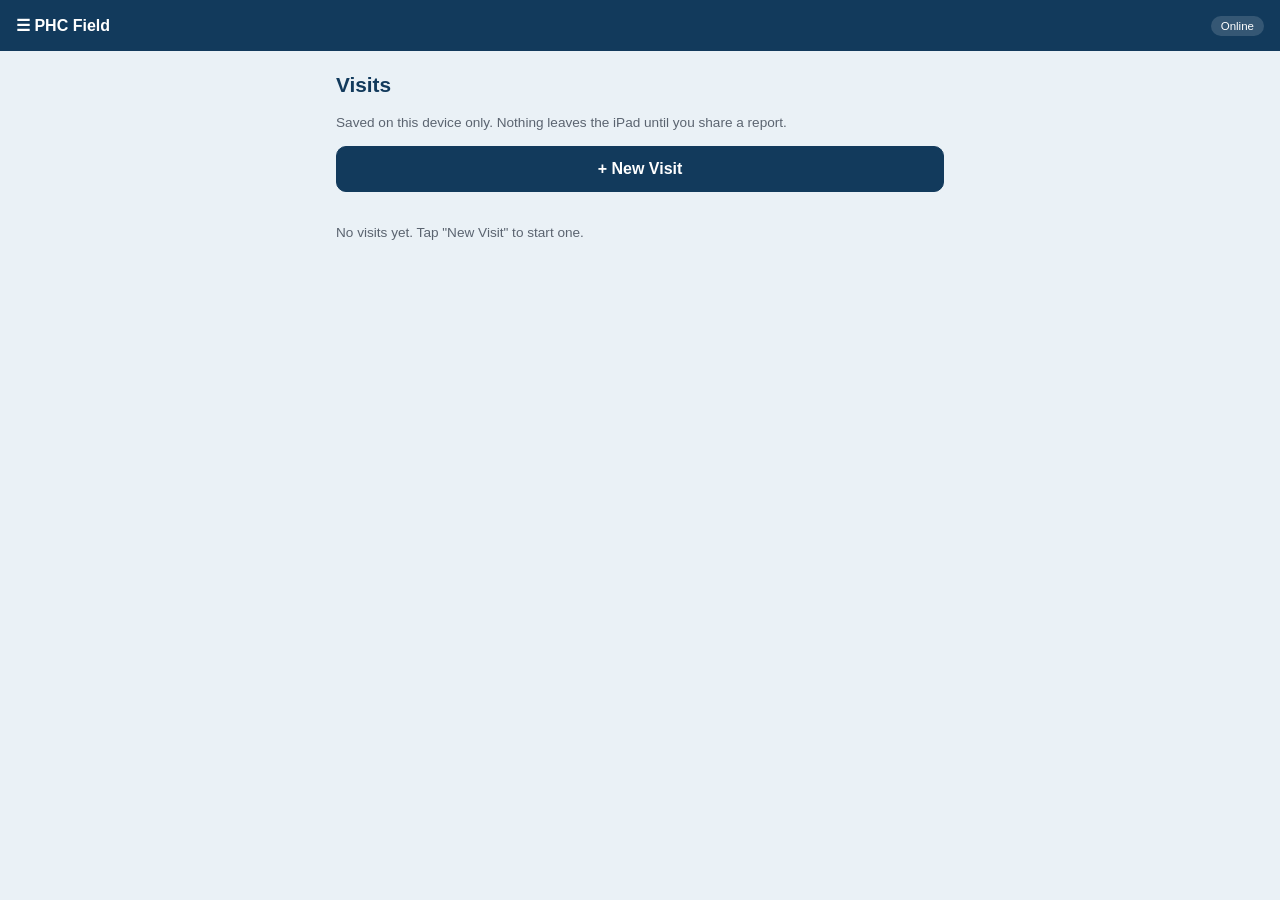
==== ios-app/index.html @ 0468229c "Add files via upload" ====
<!doctype html>
<html lang="en">
<head>
  <meta charset="utf-8" />
  <meta name="viewport" content="width=device-width, initial-scale=1, viewport-fit=cover" />
  <title>RTEC PHC Field Reporting</title>
  <meta name="description" content="Offline visit and finding capture with on-device PDF report generation." />

  <link rel="manifest" href="manifest.json" />
  <meta name="apple-mobile-web-app-capable" content="yes" />
  <meta name="apple-mobile-web-app-status-bar-style" content="black-translucent" />
  <meta name="apple-mobile-web-app-title" content="PHC Field" />
  <link rel="apple-touch-icon" href="icons/apple-touch-icon.png" />
  <meta name="theme-color" content="#123A5C" />

  <link rel="stylesheet" href="styles.css" />
</head>
<body>

  <header class="app-bar">
    <button id="btnHome" class="app-bar__home" aria-label="Home">☰ PHC Field</button>
    <span id="netBadge" class="net-badge">Offline-ready</span>
  </header>

  <main id="app">

    <!-- ============================================================ -->
    <section data-screen="home" class="screen">
      <h1>Visits</h1>
      <p class="hint">Saved on this device only. Nothing leaves the iPad until you share a report.</p>
      <button id="btnNewVisit" class="btn btn--primary btn--full">+ New Visit</button>
      <ul id="visitList" class="visit-list"></ul>
      <p id="visitListEmpty" class="hint" hidden>No visits yet. Tap "New Visit" to start one.</p>
    </section>

    <!-- ============================================================ -->
    <section data-screen="visit-start" class="screen" hidden>
      <h1>Start Visit</h1>
      <form id="formVisitStart" novalidate>
        <label class="field">
          <span>SingleOps Visit ID *</span>
          <input type="text" name="singleOpsVisitId" required autocomplete="off" />
        </label>
        <label class="field">
          <span>Visit Type *</span>
          <select name="visitType" required>
            <option value="" disabled selected>Choose…</option>
            <option value="Targeted Treatment">Targeted Treatment</option>
            <option value="Landscape Inspection">Landscape Inspection</option>
          </select>
        </label>
        <label class="field">
          <span>Client Name *</span>
          <input type="text" name="clientName" required autocomplete="off" />
        </label>
        <label class="field">
          <span>Property Address *</span>
          <textarea name="propertyAddress" rows="2" required></textarea>
        </label>
        <label class="field">
          <span>Technician *</span>
          <input type="text" name="technician" required autocomplete="off" />
        </label>
        <label class="field">
          <span>Visit Date/Time *</span>
          <input type="datetime-local" name="visitDateTime" required />
        </label>
        <p class="form-errors" id="errorsVisitStart" role="alert" hidden></p>
        <div class="btn-row">
          <button type="button" class="btn" data-nav="home">Cancel</button>
          <button type="submit" class="btn btn--primary">Next</button>
        </div>
      </form>
    </section>

    <!-- ============================================================ -->
    <section data-screen="work" class="screen" hidden>
      <h1>Work Performed</h1>
      <form id="formWork" novalidate>
        <fieldset class="field">
          <legend>Services Performed *</legend>
          <div id="servicesChecklist" class="checklist"></div>
        </fieldset>

        <fieldset class="field">
          <legend>Plants / Areas and Conditions *</legend>
          <p class="hint">Add each plant or area with the conditions found there, one at a time.</p>
          <ul id="plantEntriesGallery" class="plant-entries"></ul>
          <button type="button" id="btnAddPlantEntry" class="btn btn--secondary btn--full">+ Add Plant / Area</button>
        </fieldset>

        <label class="field">
          <span>Treatment Details *</span>
          <textarea name="treatmentDetails" rows="4" required
            placeholder="Product, target, method, rate, quantity, conditions"></textarea>
        </label>
        <label class="field">
          <span>Follow-Up Notes</span>
          <textarea name="followUpNotes" rows="3" placeholder="Recommendations and follow-up"></textarea>
        </label>

        <p class="form-errors" id="errorsWork" role="alert" hidden></p>
        <div class="btn-row">
          <button type="button" class="btn" data-nav="visit-start">Back</button>
          <button type="submit" class="btn btn--primary">Next</button>
        </div>
      </form>
    </section>

    <!-- ============================================================ -->
    <section data-screen="plant-entry" class="screen" hidden>
      <h1 id="plantEntryScreenTitle">Add Plant / Area</h1>
      <form id="formPlantEntry" novalidate>
        <label class="field">
          <span>Plant / Area *</span>
          <input type="text" name="plantArea" required autocomplete="off" placeholder="e.g. Dogwoods, front bed" />
        </label>
        <fieldset class="field">
          <legend>Ornamental Pests / Conditions</legend>
          <div id="entryPestsChecklist" class="checklist"></div>
        </fieldset>
        <label class="field">
          <span>Other <small>(if "Other" selected above)</small></span>
          <input type="text" name="otherSpecify" autocomplete="off" />
        </label>

        <p class="form-errors" id="errorsPlantEntry" role="alert" hidden></p>
        <div class="btn-row">
          <button type="button" class="btn" data-nav="work">Cancel</button>
          <button type="submit" class="btn btn--primary">Next</button>
        </div>
      </form>
    </section>

    <!-- ============================================================ -->
    <section data-screen="decision" class="screen" hidden>
      <h1>Findings</h1>
      <div id="targetedQuestions" class="targeted-questions">
        <label class="toggle">
          <input type="checkbox" id="togPressingIssue" />
          <span>Pressing issue observed</span>
        </label>
        <label class="toggle">
          <input type="checkbox" id="togArboristRequested" />
          <span>Arborist requested photos</span>
        </label>
      </div>

      <p id="lblPageOutput" class="hint"></p>
      <div id="arboristNotice" class="banner banner--warn" hidden>
        This visit will be flagged for arborist review when the report is generated.
      </div>

      <ul id="findingsGallery" class="findings-gallery"></ul>

      <button id="btnAddFinding" class="btn btn--secondary btn--full" hidden>+ Add Finding</button>

      <div class="btn-row">
        <button type="button" class="btn" data-nav="work">Back</button>
        <button type="button" id="btnGoReview" class="btn btn--primary">Review &amp; Submit</button>
      </div>
    </section>

    <!-- ============================================================ -->
    <section data-screen="finding" class="screen" hidden>
      <h1 id="findingScreenTitle">Add Finding</h1>
      <form id="formFinding" novalidate>
        <label class="field">
          <span>Photo *</span>
          <small class="hint">Take a new photo or choose one from your photo library.</small>
          <input type="file" name="photo" id="findingPhotoInput" accept="image/*" required />
          <img id="findingPhotoPreview" class="photo-preview" alt="" hidden />
        </label>
        <label class="field">
          <span>Plant / Area *</span>
          <input type="text" name="plantArea" required autocomplete="off" />
        </label>
        <label class="field">
          <span>Location</span>
          <input type="text" name="location" autocomplete="off" placeholder="Position on property" />
        </label>
        <label class="field">
          <span>Observation *</span>
          <textarea name="observation" rows="3" required placeholder="Observed condition"></textarea>
        </label>
        <label class="field">
          <span>Recommendation</span>
          <textarea name="recommendation" rows="3" placeholder="Recommended action"></textarea>
        </label>
        <label class="field">
          <span>Priority</span>
          <select name="priority">
            <option value="Routine" selected>Routine</option>
            <option value="Prompt">Prompt</option>
            <option value="Immediate">Immediate</option>
          </select>
        </label>
        <label class="toggle">
          <input type="checkbox" name="arboristReviewRequired" />
          <span>Arborist review required</span>
        </label>

        <p class="form-errors" id="errorsFinding" role="alert" hidden></p>
        <div class="btn-row">
          <button type="button" class="btn" data-nav="decision">Cancel</button>
          <button type="submit" class="btn btn--primary">Save Finding</button>
        </div>
      </form>
    </section>

    <!-- ============================================================ -->
    <section data-screen="review" class="screen" hidden>
      <h1>Review &amp; Submit</h1>
      <div id="reviewSummary" class="review-summary"></div>
      <div id="reviewArboristNotice" class="banner banner--warn" hidden>
        Arborist review required — a copy of this report should be routed to the arborist after it's generated.
      </div>
      <ul id="reviewFindingsGallery" class="findings-gallery"></ul>

      <p class="form-errors" id="errorsReview" role="alert" hidden></p>
      <div class="btn-row">
        <button type="button" class="btn" data-nav="decision">Back</button>
        <button type="button" id="btnSubmitVisit" class="btn btn--primary">Submit &amp; Generate Report</button>
      </div>
    </section>

    <!-- ============================================================ -->
    <section data-screen="report" class="screen" hidden>
      <h1>Report Generated</h1>
      <p class="hint">Original photos remain saved with this visit on this device.</p>
      <div id="reportMeta" class="review-summary"></div>
      <div class="btn-row btn-row--stack">
        <button id="btnSharePdf" class="btn btn--primary btn--full">Share / Save to Files…</button>
        <button id="btnSaveFallback" class="btn btn--full" hidden>Download PDF</button>
        <button id="btnBackHome" class="btn btn--full" data-nav="home">Done — Back to Visits</button>
      </div>
    </section>

  </main>

  <script src="vendor/pdf-lib.min.js"></script>
  <script src="config.js"></script>
  <script src="db.js"></script>
  <script src="phc-logic.js"></script>
  <script src="pdf-report.js"></script>
  <script src="app.js"></script>
</body>
</html>
---- ios-app/styles.css ----
:root {
  --navy: #123a5c;
  --navy-dark: #0c2a43;
  --leaf: #5b8c5a;
  --field-shade: #eaf1f6;
  --ink: #1c1f24;
  --muted: #5b6470;
  --line: #d4dce3;
  --warn-bg: #fbead9;
  --warn-border: #d18a33;
  --danger: #b3261e;
  --radius: 12px;
  --safe-top: env(safe-area-inset-top, 0px);
  --safe-bottom: env(safe-area-inset-bottom, 0px);
}

* { box-sizing: border-box; }

html, body {
  margin: 0;
  background: var(--field-shade);
  color: var(--ink);
  font-family: -apple-system, BlinkMacSystemFont, "Segoe UI", Roboto, sans-serif;
  -webkit-tap-highlight-color: transparent;
}

body { padding-bottom: calc(24px + var(--safe-bottom)); }

h1 {
  font-size: 1.3rem;
  color: var(--navy);
  margin: 4px 0 16px;
}

.hint { color: var(--muted); font-size: 0.85rem; line-height: 1.4; }

/* App bar ---------------------------------------------------------- */

.app-bar {
  position: sticky;
  top: 0;
  z-index: 10;
  display: flex;
  align-items: center;
  justify-content: space-between;
  gap: 12px;
  padding: calc(10px + var(--safe-top)) 16px 10px;
  background: var(--navy);
  color: #fff;
}

.app-bar__home {
  background: none;
  border: none;
  color: #fff;
  font-size: 1rem;
  font-weight: 600;
  padding: 6px 0;
}

.net-badge {
  font-size: 0.72rem;
  padding: 4px 10px;
  border-radius: 999px;
  background: rgba(255, 255, 255, 0.15);
}
.net-badge--offline { background: var(--leaf); }

main#app { max-width: 640px; margin: 0 auto; padding: 18px 16px 40px; }

/* Screens ------------------------------------------------------------ */

.screen[hidden] { display: none; }

/* Forms ---------------------------------------------------------------- */

.field {
  display: block;
  margin-bottom: 16px;
}
.field > span, fieldset.field legend {
  display: block;
  font-weight: 600;
  font-size: 0.9rem;
  margin-bottom: 6px;
  color: var(--navy);
}
.field small { font-weight: 400; color: var(--muted); }

input[type="text"],
input[type="email"],
input[type="datetime-local"],
input[type="file"],
select,
textarea {
  width: 100%;
  padding: 12px;
  font-size: 1rem;
  border: 1px solid var(--line);
  border-radius: 8px;
  background: #fff;
  color: var(--ink);
  font-family: inherit;
}
textarea { resize: vertical; }

fieldset.field { border: none; padding: 0; margin: 0 0 16px; }

.checklist { display: flex; flex-direction: column; gap: 8px; }
.checklist__item {
  display: flex;
  align-items: center;
  gap: 8px;
  padding: 10px 12px;
  background: #fff;
  border: 1px solid var(--line);
  border-radius: 8px;
  font-size: 0.95rem;
}

.toggle {
  display: flex;
  align-items: center;
  gap: 10px;
  padding: 12px;
  background: #fff;
  border: 1px solid var(--line);
  border-radius: 8px;
  margin-bottom: 12px;
  font-size: 0.95rem;
}
.toggle input { width: 20px; height: 20px; }

.photo-preview {
  display: block;
  margin-top: 10px;
  max-width: 100%;
  max-height: 260px;
  border-radius: 8px;
  border: 1px solid var(--line);
  object-fit: contain;
  background: #fff;
}

.form-errors {
  background: #fceceb;
  border: 1px solid var(--danger);
  color: var(--danger);
  padding: 10px 12px;
  border-radius: 8px;
  font-size: 0.88rem;
  margin-bottom: 14px;
}

/* Buttons -------------------------------------------------------------- */

.btn {
  appearance: none;
  border: 1px solid var(--line);
  background: #fff;
  color: var(--navy);
  font-size: 1rem;
  font-weight: 600;
  padding: 13px 18px;
  border-radius: 10px;
}
.btn:active { transform: scale(0.98); }
.btn--primary { background: var(--navy); color: #fff; border-color: var(--navy); }
.btn--secondary { background: var(--leaf); color: #fff; border-color: var(--leaf); }
.btn--full { width: 100%; }

.btn-row { display: flex; gap: 12px; margin-top: 8px; }
.btn-row .btn { flex: 1; }
.btn-row--stack { flex-direction: column; }

/* Banners --------------------------------------------------------------- */

.banner {
  padding: 12px 14px;
  border-radius: 10px;
  font-size: 0.9rem;
  margin-bottom: 14px;
}
.banner--warn {
  background: var(--warn-bg);
  border: 1px solid var(--warn-border);
  color: #6b4213;
}

/* Home / visit list ------------------------------------------------------ */

.visit-list { list-style: none; margin: 18px 0 0; padding: 0; display: flex; flex-direction: column; gap: 10px; }

.visit-row {
  display: flex;
  align-items: stretch;
  background: #fff;
  border: 1px solid var(--line);
  border-radius: var(--radius);
  overflow: hidden;
}

.visit-row__main {
  flex: 1;
  text-align: left;
  background: none;
  border: none;
  padding: 12px 14px;
  display: flex;
  flex-direction: column;
  gap: 2px;
}
.visit-row__title { font-weight: 700; color: var(--ink); }
.visit-row__meta { font-size: 0.78rem; color: var(--muted); }

.visit-row__delete {
  border: none;
  background: none;
  color: var(--danger);
  width: 44px;
  font-size: 1rem;
}

/* Findings gallery -------------------------------------------------------- */

.findings-gallery { list-style: none; margin: 12px 0; padding: 0; display: flex; flex-direction: column; gap: 10px; }

.finding-card {
  display: flex;
  gap: 10px;
  background: #fff;
  border: 1px solid var(--line);
  border-radius: var(--radius);
  padding: 10px;
  align-items: center;
}
.finding-card__thumb {
  width: 64px;
  height: 64px;
  object-fit: cover;
  border-radius: 8px;
  background: var(--field-shade);
  flex-shrink: 0;
}
.finding-card__body { flex: 1; display: flex; flex-direction: column; gap: 2px; font-size: 0.85rem; }
.finding-card__edit {
  border: none;
  background: none;
  color: var(--navy);
  font-weight: 600;
  font-size: 0.85rem;
}

/* Plant / Area entries ------------------------------------------------------ */

.plant-entries { list-style: none; margin: 10px 0; padding: 0; display: flex; flex-direction: column; gap: 8px; }

.plant-entry-card {
  display: flex;
  gap: 10px;
  align-items: center;
  background: #fff;
  border: 1px solid var(--line);
  border-radius: var(--radius);
  padding: 10px 12px;
}
.plant-entry-card__body { flex: 1; display: flex; flex-direction: column; gap: 2px; font-size: 0.85rem; }
.plant-entry-card__title { font-weight: 700; color: var(--ink); }
.plant-entry-card__edit,
.plant-entry-card__delete {
  border: none;
  background: none;
  color: var(--navy);
  font-weight: 600;
  font-size: 0.85rem;
}
.plant-entry-card__delete { color: var(--danger); }

/* Review summary ----------------------------------------------------------- */

.review-summary dl {
  display: grid;
  grid-template-columns: 40% 60%;
  gap: 8px 12px;
  background: #fff;
  border: 1px solid var(--line);
  border-radius: var(--radius);
  padding: 14px;
  margin: 0 0 14px;
}
.review-summary dt { font-weight: 600; color: var(--muted); font-size: 0.82rem; }
.review-summary dd { margin: 0; font-size: 0.88rem; }
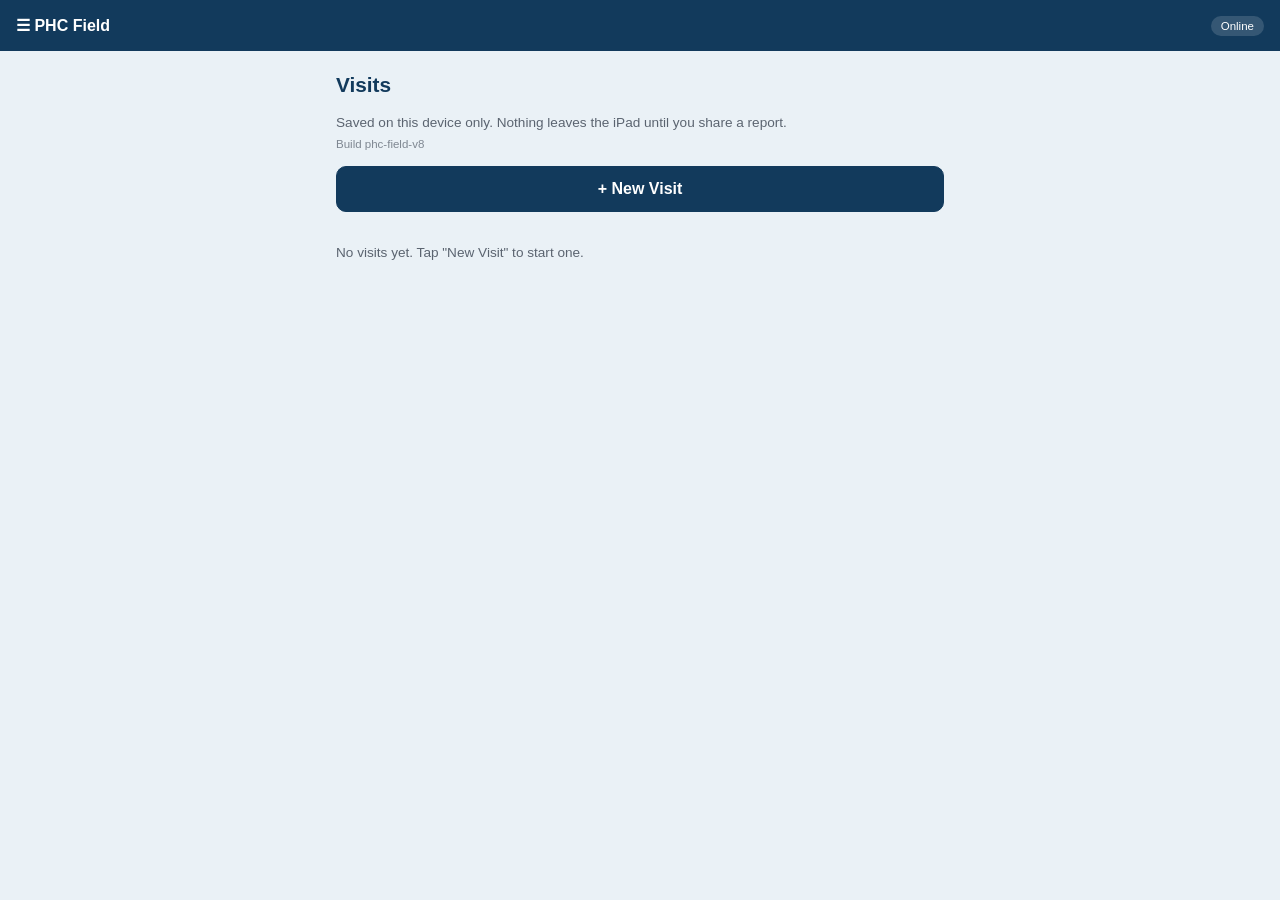
==== commit 03b2f9e1: "Add visible build-version indicator to the home screen Gives a field tech a way to confirm, by just " ====
--- a/ios-app/index.html
+++ b/ios-app/index.html
@@ -22,12 +22,19 @@
     <span id="netBadge" class="net-badge">Offline-ready</span>
   </header>
 
+  <div id="updateBanner" class="update-banner" hidden role="status">
+    <span class="update-banner__text">An updated version of this app is ready.</span>
+    <button id="btnUpdateReload" class="update-banner__btn" type="button">Reload now</button>
+    <button id="btnUpdateDismiss" class="update-banner__dismiss" type="button" aria-label="Dismiss">✕</button>
+  </div>
+
   <main id="app">
 
     <!-- ============================================================ -->
     <section data-screen="home" class="screen">
       <h1>Visits</h1>
       <p class="hint">Saved on this device only. Nothing leaves the iPad until you share a report.</p>
+      <p id="buildVersion" class="build-version"></p>
       <button id="btnNewVisit" class="btn btn--primary btn--full">+ New Visit</button>
       <ul id="visitList" class="visit-list"></ul>
       <p id="visitListEmpty" class="hint" hidden>No visits yet. Tap "New Visit" to start one.</p>
@@ -238,6 +245,7 @@
 
   </main>
 
+  <script src="version.js"></script>
   <script src="vendor/pdf-lib.min.js"></script>
   <script src="config.js"></script>
   <script src="db.js"></script>
--- a/ios-app/styles.css
+++ b/ios-app/styles.css
@@ -34,6 +34,8 @@
 
 .hint { color: var(--muted); font-size: 0.85rem; line-height: 1.4; }
 
+.build-version { color: var(--muted); font-size: 0.72rem; margin: -8px 0 16px; opacity: 0.75; }
+
 /* App bar ---------------------------------------------------------- */
 
 .app-bar {
@@ -67,6 +69,45 @@
 .net-badge--offline { background: var(--leaf); }
 
 main#app { max-width: 640px; margin: 0 auto; padding: 18px 16px 40px; }
+
+/* Update banner -------------------------------------------------------- */
+
+.update-banner {
+  display: flex;
+  align-items: center;
+  gap: 10px;
+  padding: 10px 16px;
+  background: var(--warn-bg);
+  border-bottom: 1px solid var(--warn-border);
+}
+.update-banner[hidden] { display: none; }
+
+.update-banner__text {
+  flex: 1;
+  font-size: 0.85rem;
+  color: var(--ink);
+}
+
+.update-banner__btn {
+  flex-shrink: 0;
+  padding: 6px 14px;
+  font-size: 0.85rem;
+  font-weight: 600;
+  color: #fff;
+  background: var(--warn-border);
+  border: none;
+  border-radius: 999px;
+}
+
+.update-banner__dismiss {
+  flex-shrink: 0;
+  background: none;
+  border: none;
+  color: var(--muted);
+  font-size: 1rem;
+  line-height: 1;
+  padding: 4px 6px;
+}
 
 /* Screens ------------------------------------------------------------ */
 
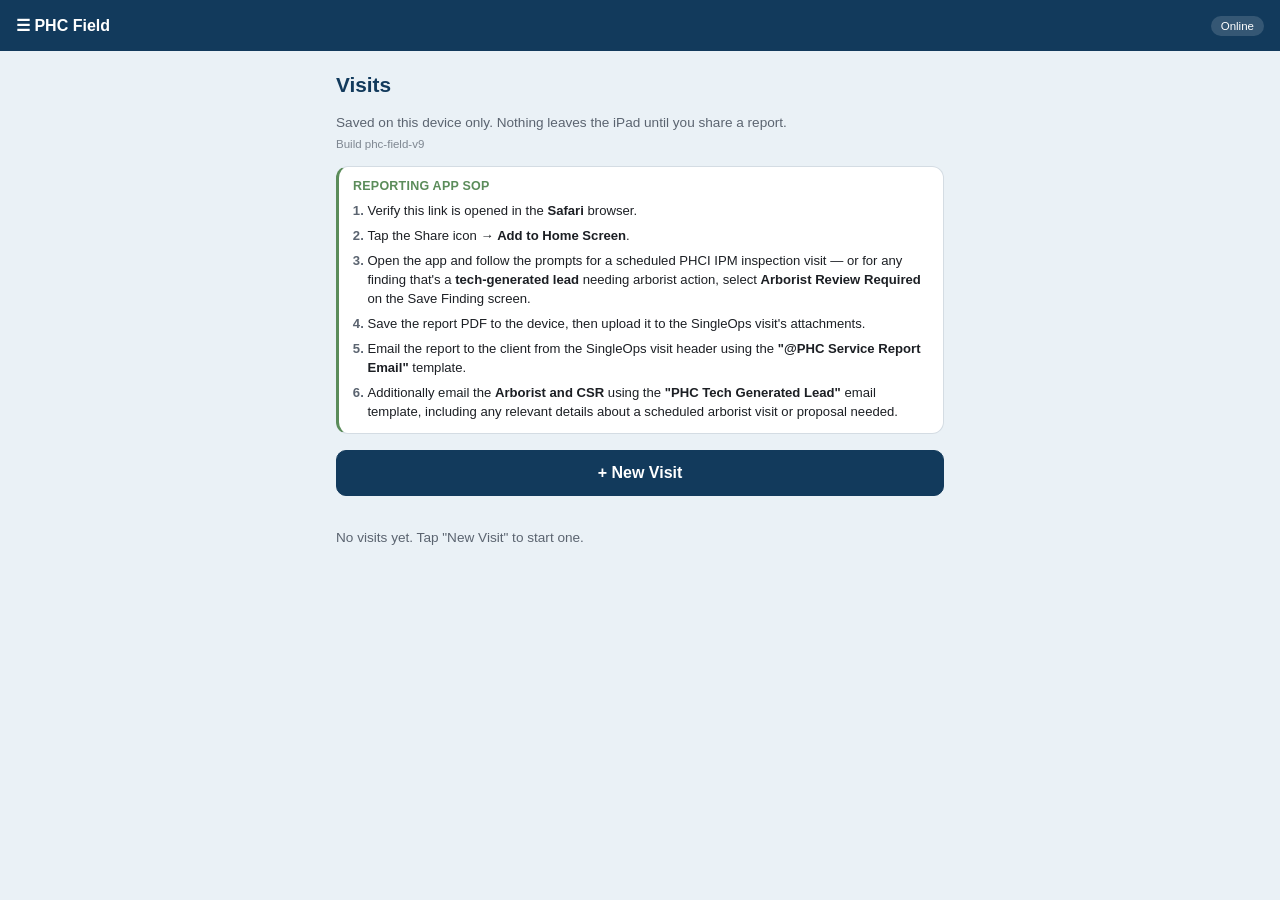
==== commit 979f857d: "Add Reporting App SOP notice to the home screen A numbered field reference card above "+ New Visit":" ====
--- a/ios-app/index.html
+++ b/ios-app/index.html
@@ -35,6 +35,19 @@
       <h1>Visits</h1>
       <p class="hint">Saved on this device only. Nothing leaves the iPad until you share a report.</p>
       <p id="buildVersion" class="build-version"></p>
+
+      <div class="sop-card">
+        <p class="sop-card__title">Reporting App SOP</p>
+        <ol class="sop-card__list">
+          <li>Verify this link is opened in the <strong>Safari</strong> browser.</li>
+          <li>Tap the Share icon → <strong>Add to Home Screen</strong>.</li>
+          <li>Open the app and follow the prompts for a scheduled PHCI IPM inspection visit — or for any finding that's a <strong>tech-generated lead</strong> needing arborist action, select <strong>Arborist Review Required</strong> on the Save Finding screen.</li>
+          <li>Save the report PDF to the device, then upload it to the SingleOps visit's attachments.</li>
+          <li>Email the report to the client from the SingleOps visit header using the <strong>"@PHC Service Report Email"</strong> template.</li>
+          <li>Additionally email the <strong>Arborist and CSR</strong> using the <strong>"PHC Tech Generated Lead"</strong> email template, including any relevant details about a scheduled arborist visit or proposal needed.</li>
+        </ol>
+      </div>
+
       <button id="btnNewVisit" class="btn btn--primary btn--full">+ New Visit</button>
       <ul id="visitList" class="visit-list"></ul>
       <p id="visitListEmpty" class="hint" hidden>No visits yet. Tap "New Visit" to start one.</p>
--- a/ios-app/styles.css
+++ b/ios-app/styles.css
@@ -36,6 +36,38 @@
 
 .build-version { color: var(--muted); font-size: 0.72rem; margin: -8px 0 16px; opacity: 0.75; }
 
+/* Home screen SOP reference card ---------------------------------------- */
+
+.sop-card {
+  background: #fff;
+  border: 1px solid var(--line);
+  border-left: 3px solid var(--leaf);
+  border-radius: var(--radius);
+  padding: 12px 14px;
+  margin-bottom: 16px;
+}
+
+.sop-card__title {
+  margin: 0 0 8px;
+  font-size: 0.78rem;
+  font-weight: 700;
+  letter-spacing: 0.02em;
+  text-transform: uppercase;
+  color: var(--leaf);
+}
+
+.sop-card__list {
+  margin: 0;
+  padding-left: 1.1em;
+  display: flex;
+  flex-direction: column;
+  gap: 6px;
+  font-size: 0.82rem;
+  line-height: 1.45;
+  color: var(--ink);
+}
+.sop-card__list li::marker { color: var(--muted); font-weight: 600; }
+
 /* App bar ---------------------------------------------------------- */
 
 .app-bar {
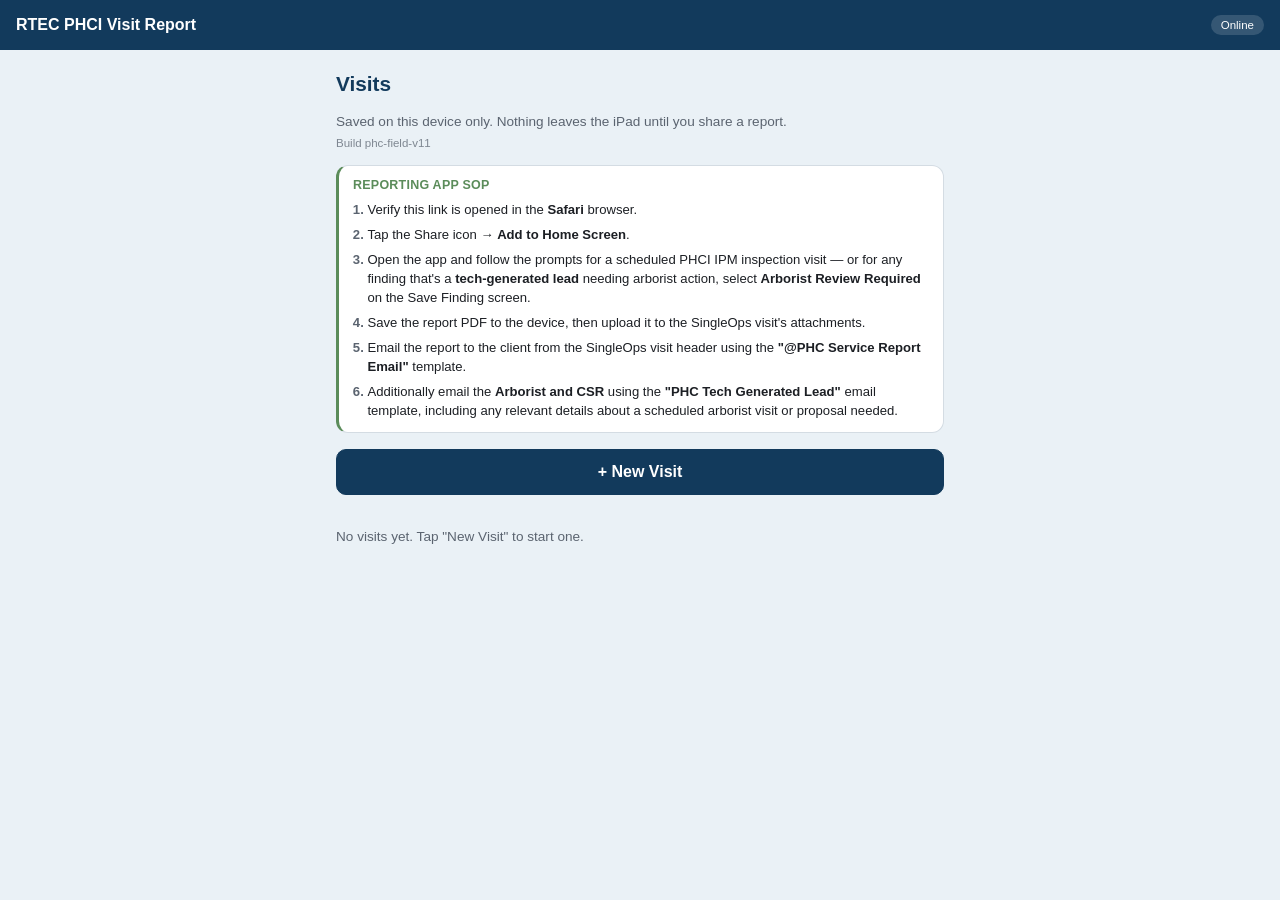
==== commit e25ff98f: "Rename header, drop Plants/Areas requirement, add Tech Generated Lead - Header button now reads "RTE" ====
--- a/ios-app/index.html
+++ b/ios-app/index.html
@@ -18,7 +18,7 @@
 <body>
 
   <header class="app-bar">
-    <button id="btnHome" class="app-bar__home" aria-label="Home">☰ PHC Field</button>
+    <button id="btnHome" class="app-bar__home" aria-label="Home">RTEC PHCI Visit Report</button>
     <span id="netBadge" class="net-badge">Offline-ready</span>
   </header>
 
@@ -103,7 +103,7 @@
         </fieldset>
 
         <fieldset class="field">
-          <legend>Plants / Areas and Conditions *</legend>
+          <legend>Plants / Areas and Conditions</legend>
           <p class="hint">Add each plant or area with the conditions found there, one at a time.</p>
           <ul id="plantEntriesGallery" class="plant-entries"></ul>
           <button type="button" id="btnAddPlantEntry" class="btn btn--secondary btn--full">+ Add Plant / Area</button>
--- a/ios-app/styles.css
+++ b/ios-app/styles.css
@@ -286,8 +286,18 @@
 .visit-row__title { font-weight: 700; color: var(--ink); }
 .visit-row__meta { font-size: 0.78rem; color: var(--muted); }
 
+.visit-row__edit {
+  border: none;
+  border-left: 1px solid var(--line);
+  background: none;
+  color: var(--navy);
+  width: 44px;
+  font-size: 1rem;
+}
+
 .visit-row__delete {
   border: none;
+  border-left: 1px solid var(--line);
   background: none;
   color: var(--danger);
   width: 44px;
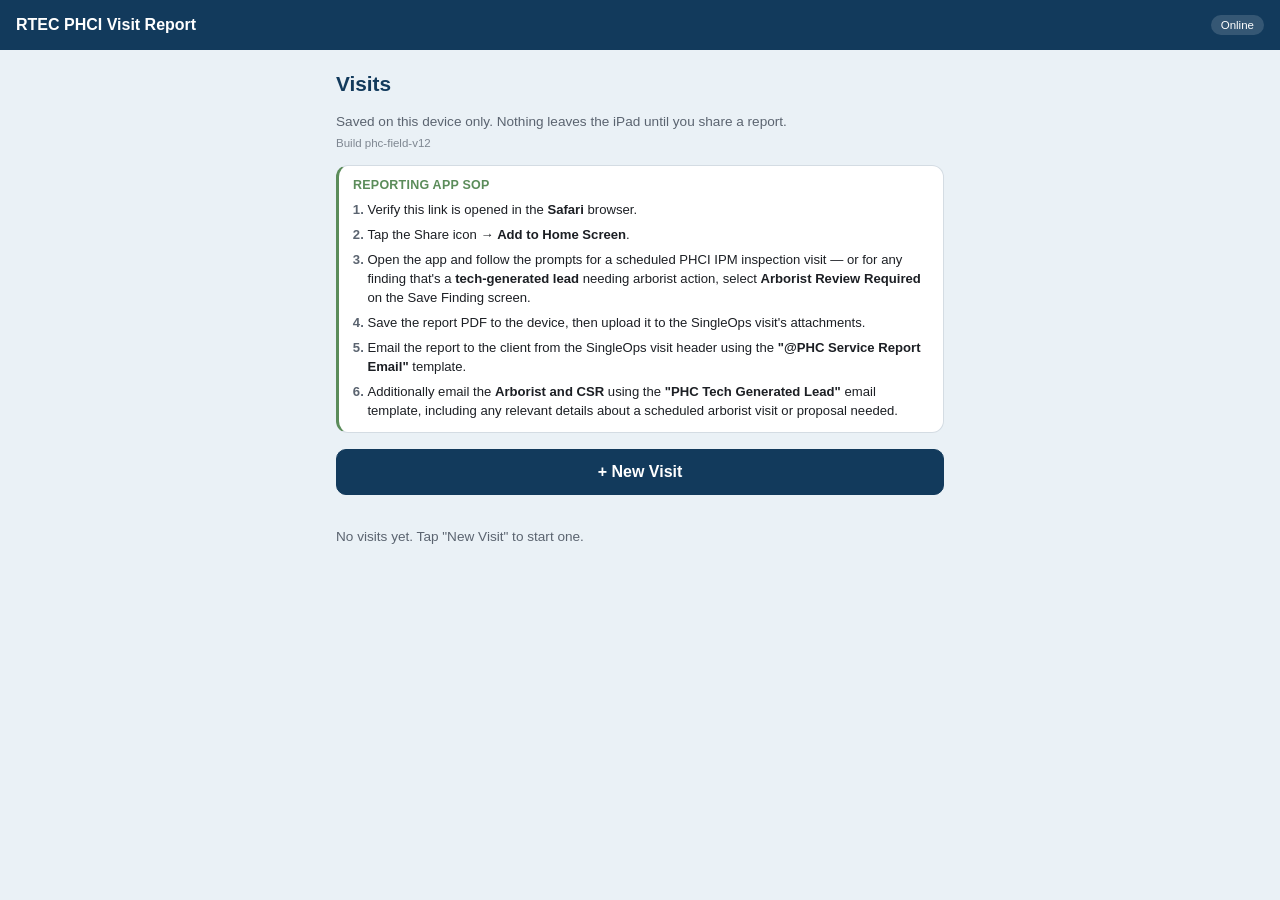
==== commit 3a5bbe01: "Remove Treatment Details requirement on Work Performed Drops the HTML required attribute/asterisk an" ====
--- a/ios-app/index.html
+++ b/ios-app/index.html
@@ -110,8 +110,8 @@
         </fieldset>
 
         <label class="field">
-          <span>Treatment Details *</span>
-          <textarea name="treatmentDetails" rows="4" required
+          <span>Treatment Details</span>
+          <textarea name="treatmentDetails" rows="4"
             placeholder="Product, target, method, rate, quantity, conditions"></textarea>
         </label>
         <label class="field">
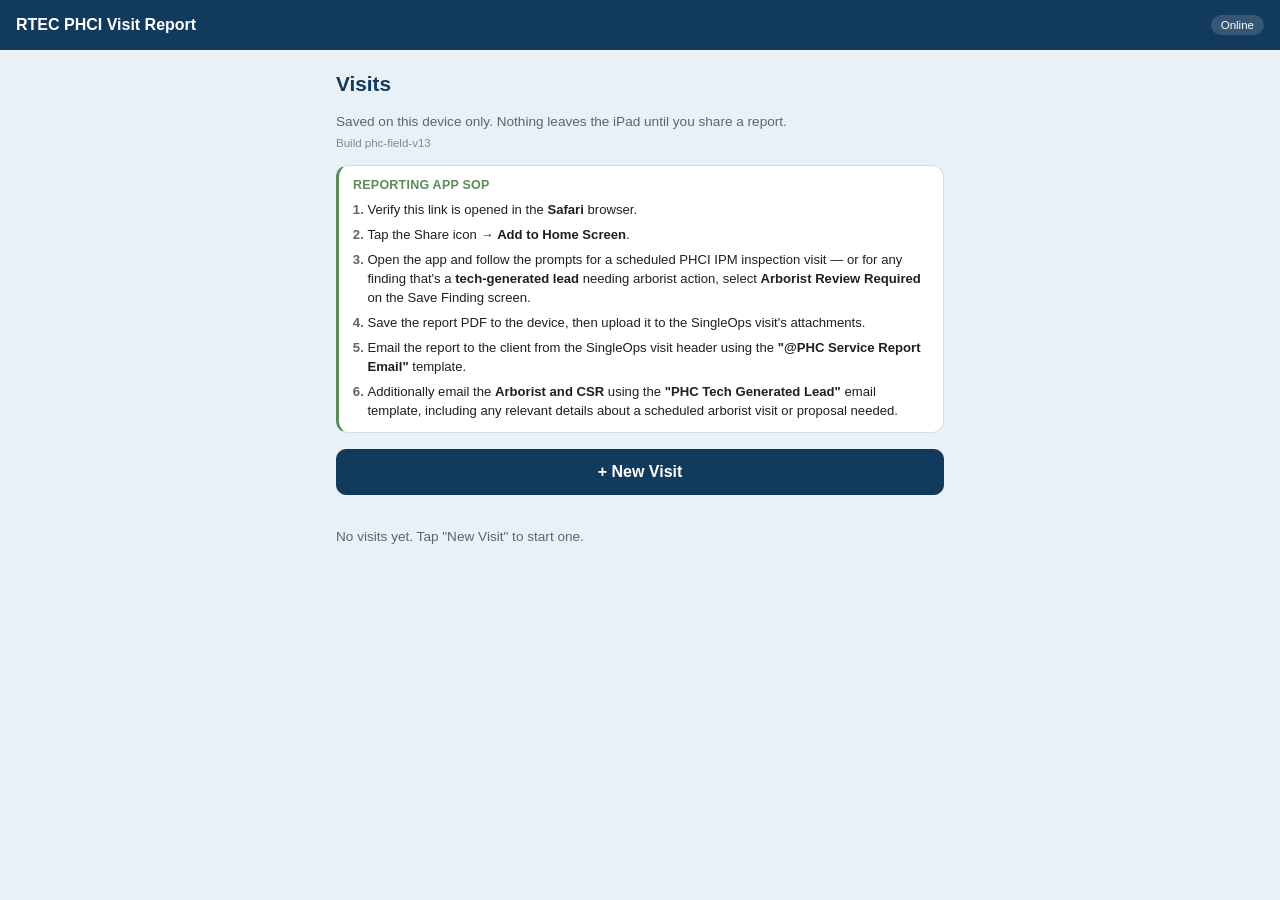
==== commit 857855d6: "Promote Tech Generated Lead to a visit type - Added "Tech Generated Lead" as a Visit Type option; re" ====
--- a/ios-app/index.html
+++ b/ios-app/index.html
@@ -50,6 +50,7 @@
 
       <button id="btnNewVisit" class="btn btn--primary btn--full">+ New Visit</button>
       <ul id="visitList" class="visit-list"></ul>
+      <p id="visitListHint" class="hint" hidden>Select previous report to edit.</p>
       <p id="visitListEmpty" class="hint" hidden>No visits yet. Tap "New Visit" to start one.</p>
     </section>
 
@@ -67,6 +68,7 @@
             <option value="" disabled selected>Choose…</option>
             <option value="Targeted Treatment">Targeted Treatment</option>
             <option value="Landscape Inspection">Landscape Inspection</option>
+            <option value="Tech Generated Lead">Tech Generated Lead</option>
           </select>
         </label>
         <label class="field">
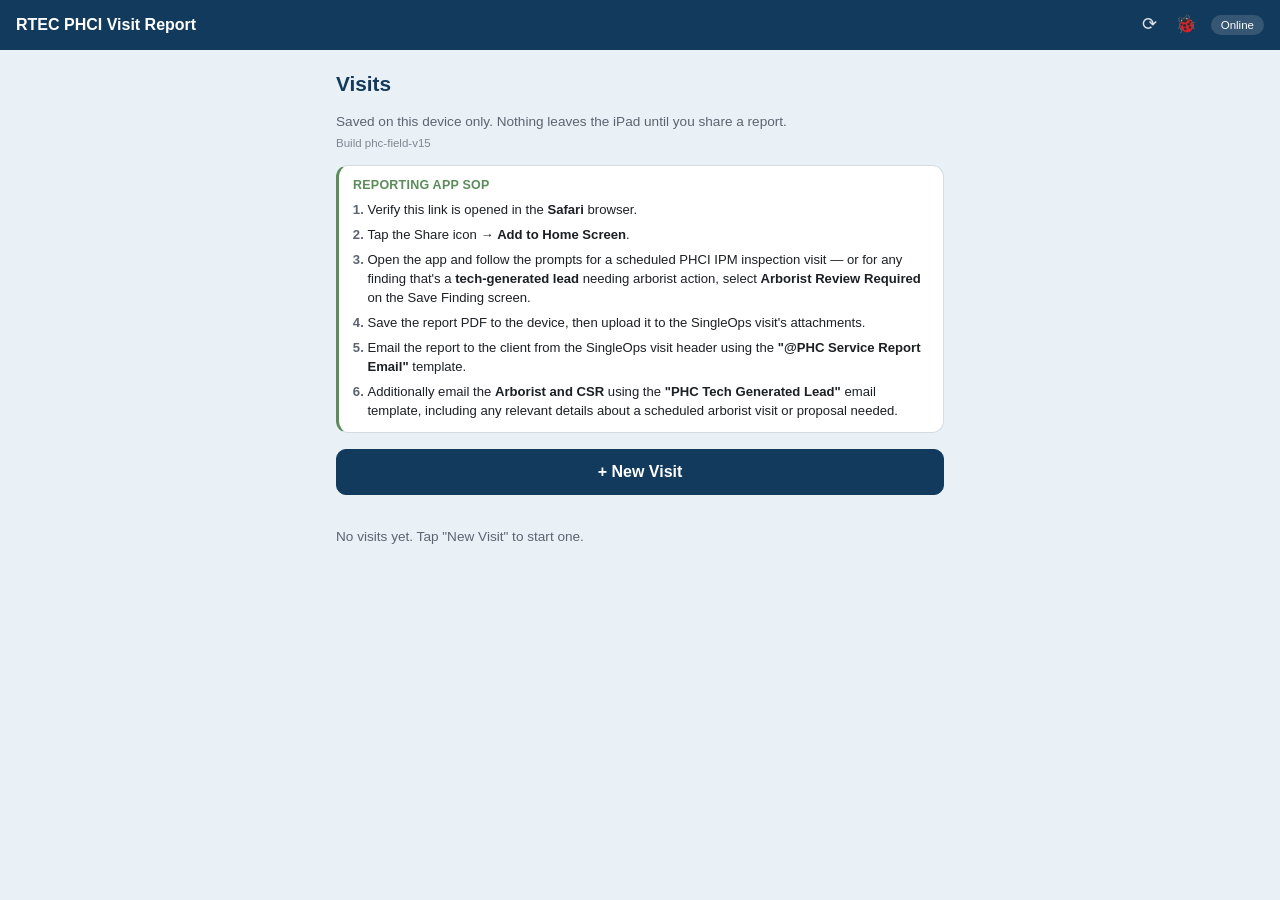
==== commit d443b767: "Add bug report and force-update buttons to the title banner Bug report opens the device's email app " ====
--- a/ios-app/index.html
+++ b/ios-app/index.html
@@ -19,7 +19,11 @@
 
   <header class="app-bar">
     <button id="btnHome" class="app-bar__home" aria-label="Home">RTEC PHCI Visit Report</button>
-    <span id="netBadge" class="net-badge">Offline-ready</span>
+    <div class="app-bar__right">
+      <button id="btnForceUpdate" class="app-bar__icon-btn" type="button" aria-label="Update app to latest version">⟳</button>
+      <button id="btnBugReport" class="app-bar__icon-btn" type="button" aria-label="Report a bug or send feedback">🐞</button>
+      <span id="netBadge" class="net-badge">Offline-ready</span>
+    </div>
   </header>
 
   <div id="updateBanner" class="update-banner" hidden role="status">
--- a/ios-app/styles.css
+++ b/ios-app/styles.css
@@ -92,6 +92,26 @@
   padding: 6px 0;
 }
 
+.app-bar__right {
+  display: flex;
+  align-items: center;
+  gap: 10px;
+}
+
+.app-bar__icon-btn {
+  background: none;
+  border: none;
+  color: #fff;
+  font-size: 1.1rem;
+  line-height: 1;
+  padding: 4px;
+  opacity: 0.85;
+}
+
+.app-bar__icon-btn:disabled {
+  opacity: 0.4;
+}
+
 .net-badge {
   font-size: 0.72rem;
   padding: 4px 10px;
